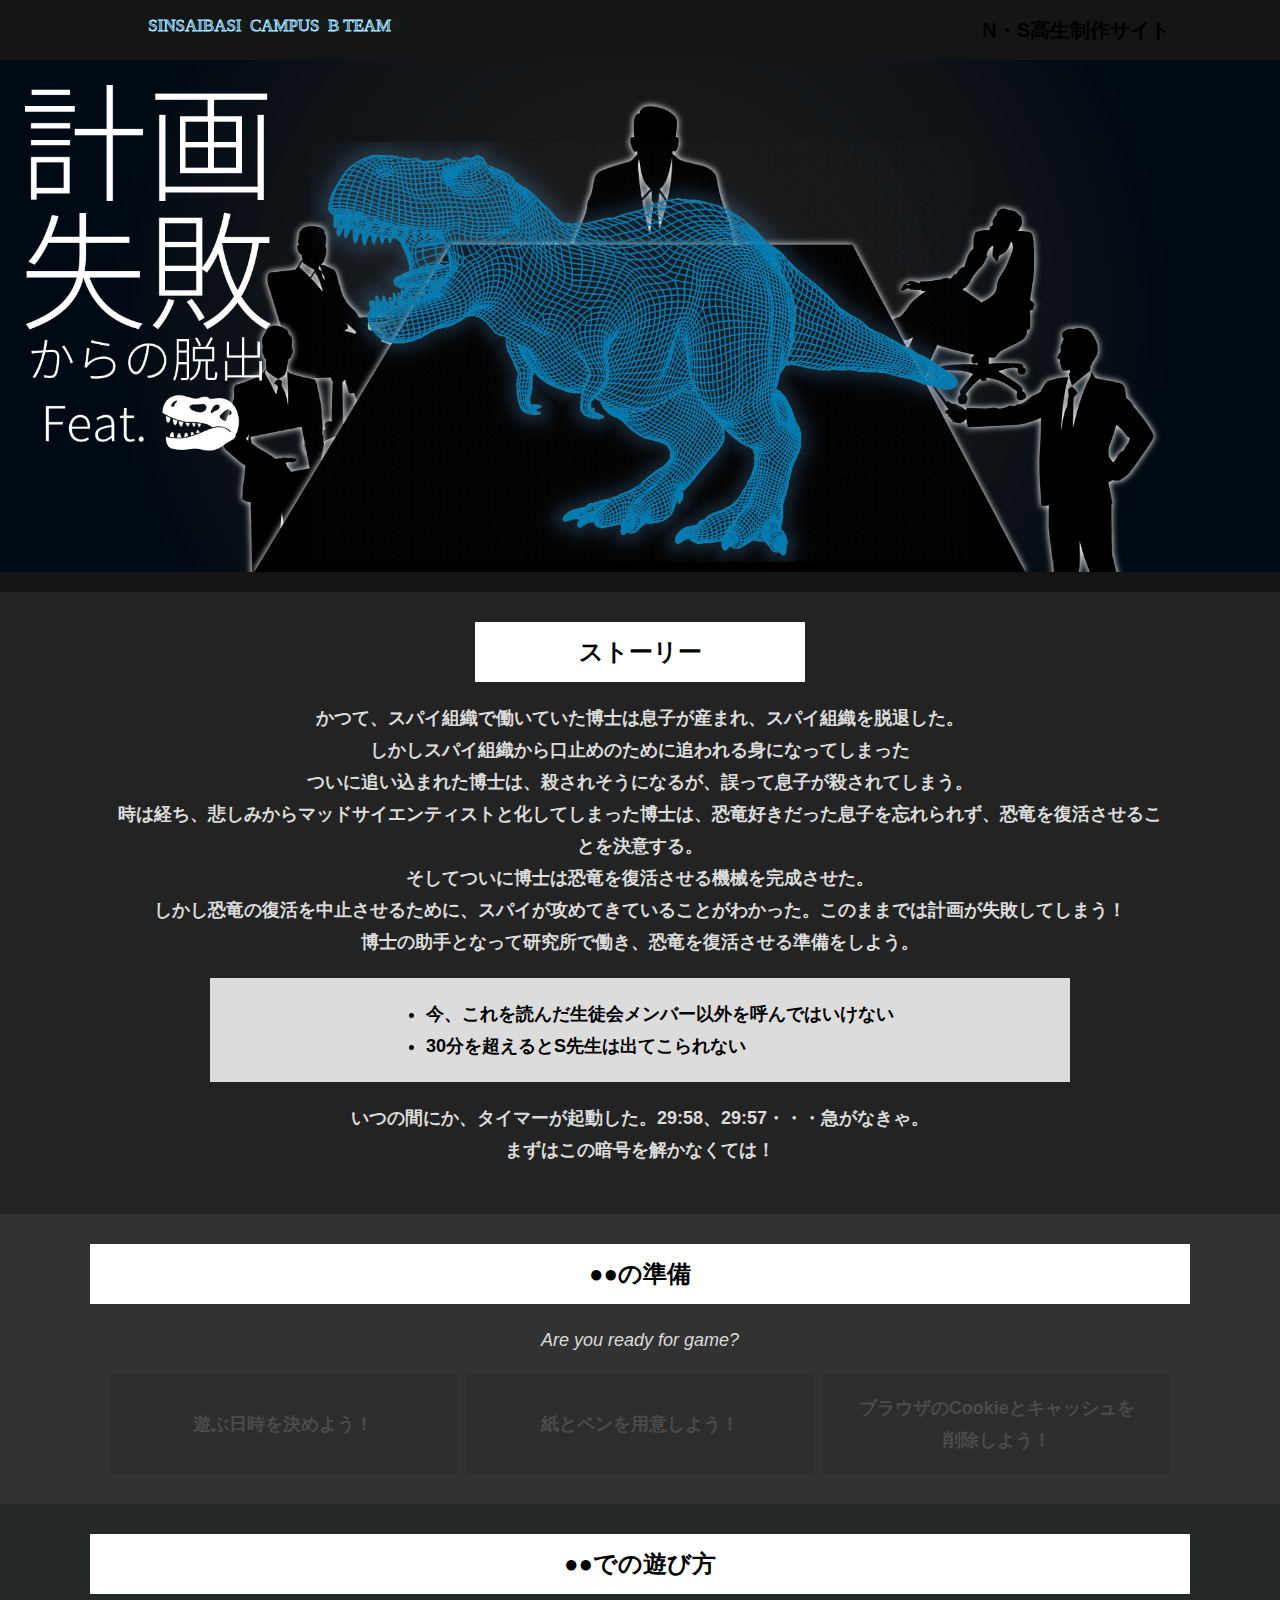
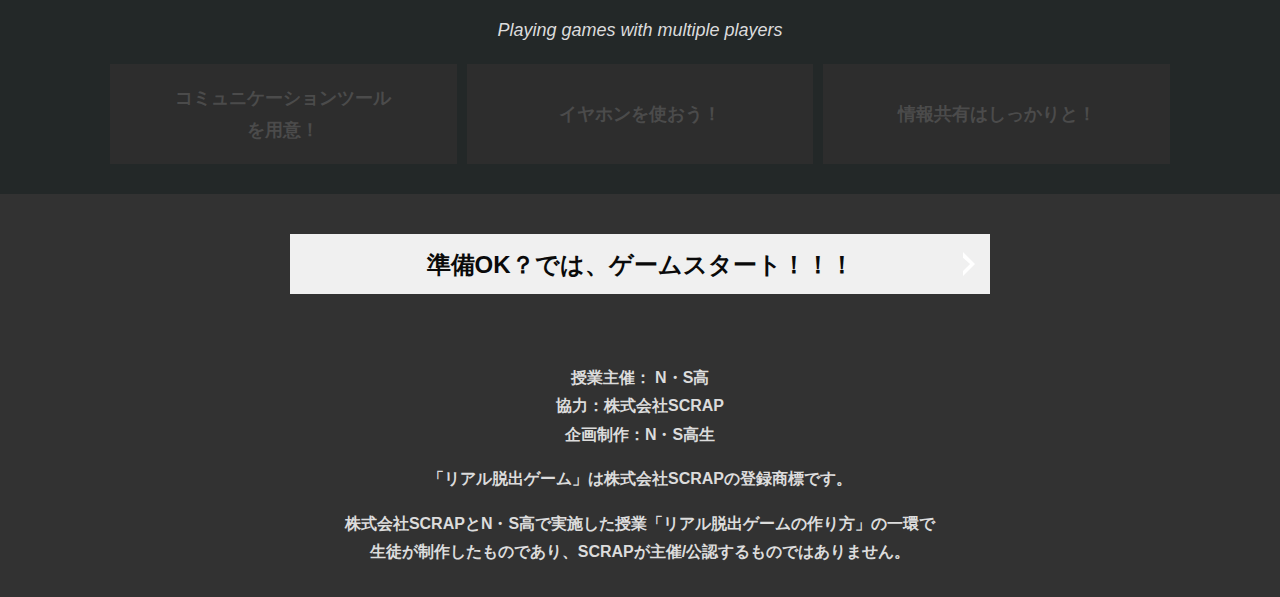
==== index.html @ f3d97e7e "Update index.html" ====
<!DOCTYPE html>
<html lang="ja">
<head>
  <meta charset="UTF-8">
  <meta http-equiv="X-UA-Compatible" content="IE=edge">
  <meta name="viewport" content="width=device-width, initial-scale=1.0">
  <!-一番目->
  <title>計画失敗からの脱出feat.恐竜 │ Project N</title>
  <link rel="stylesheet" href="assets/css/normalize.css">
  <link rel="stylesheet" href="assets/css/style.css">
</head>
<body>
  <svg width="0" height="0" class="hidden">
    <symbol xmlns="http://www.w3.org/2000/svg" viewBox="0 0 12.47 24.94" id="arrow" class="arrow_svg">
      <title>arrow</title>
      <polygon points="0 24.94 0 19.66 7.35 12.47 0 5.92 0 0 12.47 12.47 0 24.94"/>
    </symbol>
  </svg>
  <header class="header">
    <div class="container">
      <div class="header__logo"><img src="assets/images/logo.svg" alt="チームロゴ"></div>
      <div class="header__name">N・S高生制作サイト</div>
    </div>
  </header>
  <main class="main index-page">
    <!-- タイトルエリア　ここから -->
    <h1 class="main-title"><img src="assets/images/Header.png" alt="Presented by SCRAP×N・S高リアル脱出ゲーム制作PJ 封鎖された家庭科室からの脱出"></h1>
    <!-- タイトルエリア　ここまで -->
    <section class="section section--story">
      <div class="container">
        <h2 class="section-title section-title--story">ストーリー</h2>
        <div class="story">
          <!-//二番目->
          <p class="text-center">かつて、スパイ組織で働いていた博士は息子が産まれ、スパイ組織を脱退した。<br>
            しかしスパイ組織から口止めのために追われる身になってしまった<br>
            ついに追い込まれた博士は、殺されそうになるが、誤って息子が殺されてしまう。<br>
            時は経ち、悲しみからマッドサイエンティストと化してしまった博士は、恐竜好きだった息子を忘れられず、恐竜を復活させることを決意する。<br>
            そしてついに博士は恐竜を復活させる機械を完成させた。<br>
            しかし恐竜の復活を中止させるために、スパイが攻めてきていることがわかった。このままでは計画が失敗してしまう！<br>

            博士の助手となって研究所で働き、恐竜を復活させる準備をしよう。</p>
          <div class="story__note__outer bg-color--textback">
            <ul class="story__note">
              <li>今、これを読んだ生徒会メンバー以外を呼んではいけない</li>
              <li>30分を超えるとS先生は出てこられない</li>
            </ul>
          </div>
          <p class="text-center">いつの間にか、タイマーが起動した。29:58、29:57・・・急がなきゃ。<br>
            まずはこの暗号を解かなくては！</p>
        </div>
      </div>
    </section>
    <section class="section bg-color--gray">
      <div class="container">
        <!-//三番目->
        <h2 class="section-title">●●の準備</h2>
        <p class="font-eng text-center">Are you ready for game?</p>
        <div class="row">
          <div class="column" id="Stretch_type1">
            <div class="card" role="button" tabindex="-1">
              <div class="explantion">
                <p class="card__content">前後の説明、解説をあわせ、想定所要時間は100分〜120分です。途中で中断することもできますが、お時間に余裕があるときにご参加ください。</p>
              </div>
              <div class="card__view"></div>
              <h3 class="card__title">遊ぶ日時を決めよう！</h3>
            </div>
          </div>
          <div class="column" id="Stretch_type2">
            <div class="card" role="button" tabindex="-1">
              <div class="explantion">
                <p class="card__content">メモをとるための紙と筆記用具をお手元にご準備ください。</p>
              </div>
              <div class="card__view"></div>
              <h3 class="card__title">紙とペンを用意しよう！</h3>
            </div>
          </div>
          <div class="column" id="Stretch_type3">
            <div class="card" role="button" tabindex="-1">
              <div class="explantion">
                <p class="card__content">エラーが起きる原因となる恐れがありますので、必ずCookieとキャッシュを削除してからプレイを開始するようにしてください。</p>
              </div>
              <div class="card__view"></div>
              <h3 class="card__title">ブラウザのCookieとキャッシュを<br>削除しよう！</h3>
            </div>
          </div>
        </div>
      </div>
    </section>
    <section class="section bg-color--keycolor">
      <div class="container">
        <!-//四番目->
        <h2 class="section-title">●●での遊び方</h2>
        <p class="font-eng text-center">Playing games with multiple players</p>
        <div class="row">    
          <div class="column" id="Stretch_type4">
            <div class="card" role="button" tabindex="-1">
              <div class="explantion">
                <p class="card__content">例：Zoom、LINE通話など<br>
                  カメラはオフにしたままでも参加は可能です。<br>
                  ただ、離れたところにいる仲間と同じ会場で謎解きをしている気持ちになれるので、カメラをオンにしてみんなでわいわいプレイをすることをお勧めします。</p>
              </div>
              <div class="card__view"></div>
              <h3 class="card__title">コミュニケーションツール<br>を用意！</h3>
            </div>
          </div>
          <div class="column" id="Stretch_type5">
            <div class="card" role="button" tabindex="-1">
              <div class="explantion">
                <p class="card__content">本ゲームでは、登場人物が会話する動画を見ながら謎解きをします。<br>
                  動画を見るときにイヤホンを使うと、動画の再生中も仲間と会話をしながらプレイができます。<br>
                  ※イヤホンを使用しない場合は、音声をマイクが拾ってしまわないように、動画の再生中は通話ツールのミュート機能をご利用ください。</p>
              </div>
              <div class="card__view"></div>
              <h3 class="card__title">イヤホンを使おう！</h3>
            </div>
          </div>
          <div class="column" id="Stretch_type6">
            <div class="card" role="button" tabindex="-1">
              <div class="explantion">
                <p class="card__content">遠くにいる仲間と足並みを揃えて遊びましょう。<br>
                動画で気になったところ、解けた謎の答えや思いついたことはなんでも共有しましょう！</p>
              </div> 
              <div class="card__view"></div>
              <h3 class="card__title">情報共有はしっかりと！</h3>
            </div>
          </div>
        </div>
      </div>
    </section>
    <section class="section bg-color--gray">
      <div class="container">
        <a class="btn" href="main.html">準備OK？では、ゲームスタート！！！<svg class="btn__arrow"><use xlink:href="#arrow"></use></svg></a>
      </div>
    </section>
  </main>
  <footer class="footer section bg-color--gray">
    <div class="container">
      <p class="text-center">授業主催： N・S高<br>協力：株式会社SCRAP<br>企画制作：N・S高生</p>
      <p class="text-center">「リアル脱出ゲーム」は株式会社SCRAPの登録商標です。</p>
      <p class="text-center">株式会社SCRAPとN・S高で実施した授業「リアル脱出ゲームの作り方」の一環で<br>生徒が制作したものであり、SCRAPが主催/公認するものではありません。</p>
    </div>
  </footer>
</body>
</html>
---- assets/css/style.css ----
@charset "UTF-8";
/****************************
 * 共通CSSのテンプレートです。
*****************************/
*,
*::before,
*::after {
  -webkit-box-sizing: border-box;
          box-sizing: border-box;
}

html {
  font-size: 18px;
  -webkit-box-sizing: border-box;
          box-sizing: border-box;
}

body {
  overflow-x: hidden;
  font-family: "游ゴシック体", "Yu Gothic", YuGothic, "ヒラギノ角ゴ Pro", "Hiragino Kaku Gothic Pro", "メイリオ", "Meiryo", sans-serif;
  font-size: 18px;
  line-height: 1.77778;
  font-weight: bold;
  text-decoration: none;
  border: none;
  list-style: none;
  color: #000;
  margin: 0;
}

img {
  width: 100%;
}

figure {
  margin: 0;
}

figcaption {
  margin-top: 30px;
  font-size: 14px;
}

@media screen and (max-width: 767px) {
  figcaption {
    font-size: 13px;
  }
}

input[type=text] {
  font-size: 18px;
  border: none;
  padding: 25px 35px;
  display: block;
  margin: 0 auto;
  max-width: 580px;
  width: 100%;
}

::-webkit-input-placeholder {
  color: #999;
}

:-ms-input-placeholder {
  color: #999;
}

::-ms-input-placeholder {
  color: #999;
}

::placeholder {
  color: #999;
}

button {
  cursor: pointer;
  display: block;
  border: none;
  margin: 0 auto;
  background-color: #006837;
  color: #fff;
  width: 287apx;
  height: 55px;
}

/*******************
*Action
*******************/

/*******************
* Layout
*******************/
.section {
  padding-top: 30px;
  padding-bottom: 30px;
  background-color: #232323;
}

.section--clear {
  /* ステージクリア画面 */
  position: fixed;
  display: none;
  /* 読み込み時に一瞬表示されるのを防ぐ */
  -webkit-box-pack: center;
      -ms-flex-pack: center;
          justify-content: center;
  -webkit-box-align: center;
      -ms-flex-align: center;
          align-items: center;
  top: 0;
  bottom: 0;
  left: 0;
  right: 0;
  z-index: 200;
  background: rgba(30, 30, 30, 0.5);
}

.section--clear.isClear {
  display: -webkit-box;
  display: -ms-flexbox;
  display: flex;
}

.container {
  width: 1100px;
  padding-left: 20px;
  padding-right: 20px;
  margin: 0 auto;
  /*background-color: #232323*/
}

.mgr-25{
    margin-right : 25px;
}

#center-parent{
  position: relative;
  display: flex;
    justify-content: center;
    align-items: center;
}

#center{
  position: absolute;
  transform: translateY(0px);
  text-align: center;
  vertical-align: middle;
}

@media screen and (max-width: 1100px) {
  .container {
    width: calc(100% - 40px);
  }
}

.row {
  display: -webkit-box;
  display: -ms-flexbox;
  display: flex;
  -ms-flex-line-pack: stretch;
      align-content: stretch;
  gap: 10px;
}

.row + .row {
  margin-top: 20px;
}

.column {
  transition: 0.4s;
  width: 100%;
}

#Stretch_type1:focus-within{
  padding-top: 50px;
  padding-bottom: 125px;
}
#Stretch_type2:focus-within{
  padding-top: 50px;
  padding-bottom: 75px;
}
#Stretch_type3:focus-within{
  padding-top: 50px;
  padding-bottom: 125px;
}
#Stretch_type4:focus-within{
  padding-top: 50px;
  padding-bottom: 245px;
}
#Stretch_type5:focus-within{
  padding-top: 50px;
  padding-bottom: 275px;
}
#Stretch_type6:focus-within{
  padding-top: 50px;
  padding-bottom: 155px;
}

.button{
  transition: 0.3s;
  transform-origin: 50%,50%;
  width: 300px;
  height: 75px;
  background: rgba(20, 20, 20, 0.5);
}
.button:hover{
  transition: 0.3s;
  width: 325px;
  height: 81.25px;
  box-shadow:
  inset 0 0 60px whitesmoke,
    inset 20px 0 80px #f0f8ff,
    inset -20px 0 80px #f5faff,
    inset 20px 0 300px #f5f5ff,
    inset -20px 0 300px #f5f5fa;
  background: rgba(250, 250, 250, 0.5);
  color: rgb(30, 30, 30);
  font-size: 20px;
}

.card{
  position: relative;
  display: flex;
    justify-content: center;
    align-items: center;
}

.card__view {
  transform: translateY(0px);
  background-color: #2d2d2d;
  width: 100%;
  height: 100px;
  transition:.4s;
  position: relative;
}

.explantion {
  transition:.4s;
  background-color: #e6e6e6;
  opacity: 0;
  position: absolute;
  transform: translateY(0px);
  top: 0%;
  padding-top: 40px;
}

.card:focus .card__view{
  transform: translateY(-75px);
  box-shadow:
    inset 0 0 60px whitesmoke,
    inset 20px 0 80px #00bdff,
    inset -20px 0 80px #00aee1,
    inset 20px 0 300px #18e9fa,
    inset -20px 0 300px #10e9fa,
    0 0 50px #49a7ff,
    -10px 0 80px #00c0ff,
    10px 0 80px #00aee1;
}
.card:focus .explantion {
  opacity: 1;
  top: 100%;
  transform: translateY(-100px);
}

.card__title {
  font-size: 18px;
  transition:.4s;
  cursor: pointer;
}
.card .card__title{
  position: absolute;
  transform: translateY(0px);
  text-align: center;
  vertical-align: middle;
  color: #4b4b4b;
}
.card:focus .card__title{
  transform: translateY(-75px);
}

.card__content {
  -webkit-transition: all 0.3s;
  transition: all 0.3s;
  font-size: 16px;
  padding: 20px 30px;
  margin-left: auto;
    margin-right: auto;
  position: relative;
  /*height: 300px;*/
}

.card__hint {
  color: rgb(230, 230, 230);
  position: relative;
  height: 100%;
  width: 100%;
}

.card h3 {
  color: black;
  transition:.4s;
}

.card:focus h3 {
  color: white;
}

.hint-page .card {
  height: auto;
}

.hint-page.card.card__title{
  position: relative;
  transform: translateY(0px);
  text-align: center;
  vertical-align: middle;
}

.hint-page .card__hint {
  display: none;
  text-align: center;
}

.hint-page .card__arrow {
  position: relative;
  -webkit-transform: rotate(90deg);
          transform: rotate(90deg);
  -webkit-transition: all 0.3s;
  transition: all 0.3s;
  fill: #c8c8c8;
  width: 24px;
  height: 24px;
}

.hint-page .card.is-open{
  height: 300px;
}

.hint-page .card.is-open .card__hint {
  display: block;
  position: relative;
  width: 100%;
  height: 100%;
}

.hint-page .card.is-open .card__arrow {
  position: relative;
  -webkit-transform: rotate(-90deg);
          transform: rotate(-90deg);
}

.box {
  padding: 35px 30px;
}

.youtube {
  position: relative;
  width: 100%;
  padding-top: 56.25%;
}

.youtube iframe {
  position: absolute;
  top: 0;
  left: 0;
  width: 100%;
  height: 100%;
}

.youtube__container {
  max-width: 800px;
  margin: 0 auto;
}

/*********************
* Color
*********************/
.bg-color--keycolor {
  background-color: #232828;
}

.bg-color--subcolor {
  background: rgba(45, 45, 45, 0.5);
}

.bg-color--gray {
  background-color: #323232;
}

.bg-color--textback {
  background-color: #dcdcdc;
}

/*********************
* title
**********************/
.main-title {
  margin: 0;
  background-color: #141414;
}

.sub-title {
  text-align: center;
  font-size: 18px;
  line-height: 1.66667;
}

.sub-title__bg {
  background-color: #fcee21;
  padding-left: 1rem;
  padding-right: 1rem;
}

.section-parents{
  position: relative;
  padding-top: 50px;
  padding-bottom: 50px;
  display: flex;
    justify-content: center;
    align-items: center;
}

.section-title {
  font-size: 24px;
  line-height: 1.75;
  text-align: center;
  padding: 9px 20px;
  background-color: #FFFFFF;
  margin: 0 -20px 20px -20px;
}

.section-title__stage {
  position: absolute;
  font-size: 60px;
  transform: translateY(0px);
  text-align: center;
  vertical-align: middle;
  opacity: 1;
  color: #c7e8ff;
  text-shadow: 
  0 0 10px #57acff, 
  0 0 20px #57acff, 
  0 0 30px #57acff;
}

.section-title--keycolorlight {
  position: absolute;
  width:  100%;
  height: 75px;
  background-color: #4b4b5f;
  opacity: 0.3;
}

/*
.section-title--keycolorlight .section-title__stage {
  opacity: 1;
  color: #26b1ff;
  text-shadow: 
  0 0 10px #57acff, 
  0 0 20px #57acff, 
  0 0 30px #57acff;
}
*/

.section-title--keycolor {
  background-color: #fff;
}

.section-title--story {
  width: 330px;
  margin: 0 auto 20px;
  background-color: #FFFFFF;
}

.section-title--border {
  position: relative;
  font-size: 30px;
  text-align: center;
  line-height: 1.06667;
  margin: 0;
  padding-bottom: 15px;
  color: #fff;
}

.section-title--border::after {
  position: absolute;
  bottom: 0;
  left: calc(50% - 95px);
  display: block;
  content: '';
  background-color: #fff;
  height: 2.6px;
  width: 190px;
}

/******************
* text
******************/
.font-eng {
  font-style: italic;
  font-weight: normal;
}

/*************************
* Button
*************************/
.btn {
  display: block;
  text-decoration: none;
  cursor: pointer;
  background-color: #f0f0f0;
  color: #0a0a0a;
  font-size: 24px;
  line-height: 1.54167;
  text-align: center;
  padding: 11.5px;
  width: calc(100% - 40px);
  max-width: 700px;
  margin: 10px auto;
  position: relative;
}

.btn:hover {
  opacity: 0.7;
}

.btn__arrow {
  position: absolute;
  top: calc(50% - 12px);
  right: 15px;
  fill: #fff;
  width: 12px;
  height: 24px;
}

/****************
* header
*****************/
.header {
  background-color: #141414;
  height: 60px;
}

.header .container {
  display: -webkit-box;
  display: -ms-flexbox;
  display: flex;
  -webkit-box-pack: justify;
      -ms-flex-pack: justify;
          justify-content: space-between;
  -webkit-box-align: center;
      -ms-flex-align: center;
          align-items: center;
  height: 100%;
}

.header__logo {
  width: 330px;
  height: 42px;
}

.header__name {
  font-size: 20px;
  line-height: 1.1;
}

.footer {
  font-size: 16px;
}

.footer p:first-child {
  margin-top: 0;
}

.footer p:last-child {
  margin-bottom: 0;
}

/********************
* main
********************/
.story__note {
  margin: 0;
}

.story__note__outer {
  width: 860px;
  display: -webkit-box;
  display: -ms-flexbox;
  display: flex;
  padding: 20px;
  margin: 20px auto;
  -webkit-box-pack: center;
      -ms-flex-pack: center;
          justify-content: center;
}

@media screen and (max-width: 940px) {
  .story__note__outer {
    width: 100%;
  }
}

.stage-column__container + .stage-column__container {
  border-top: 2px solid #fff;
}

.answer {
  font-size: 18px;
  margin-bottom: 20px;
  line-height: 80px;
  word-spacing: 20px;
}

.err-message {
  color: #c1272d;
  font-size: 18px;
  text-align: center;
}

.link-hint {
  text-align: center;
  display: block;
  margin-top: 20px;
}

.clear-message {
  background: rgba(45,45,45,0.6);
  padding: 30px 30px 60px;
  position: relative;
}

.clear-message__title {
  position: relative;
  display: block;
  text-align: center;
  color: #fff;
  text-shadow: 
  0 0 10px #fff, 
  0 0 20px #fff;
  font-size: 30px;
  padding-bottom: 10px;
  margin-bottom: 35px;
}

.clear-message__title::after {
  content: '';
  position: absolute;
  display: block;
  width: 450px;
  height: 2px;
  background-color: #fff;
  bottom: 0;
  left: calc(50% - (450px/2));
}

.clear-message__content {
  text-align: center;
  color: #fff;
}

.clear-message__btn {
  position: absolute;
  bottom: -30px;
  left: calc(50% - 144px);
  width: 288px;
  margin: 0;
}

/********************
* Utility
********************/
.text-center {
  text-align: center;
  color: #dcdcdc;
}

.text-left {
  text-align: left;
}

.text-right {
  text-align: right;
}

.hidden {
  display: none;
}
/*# sourceMappingURL=style.css.map */
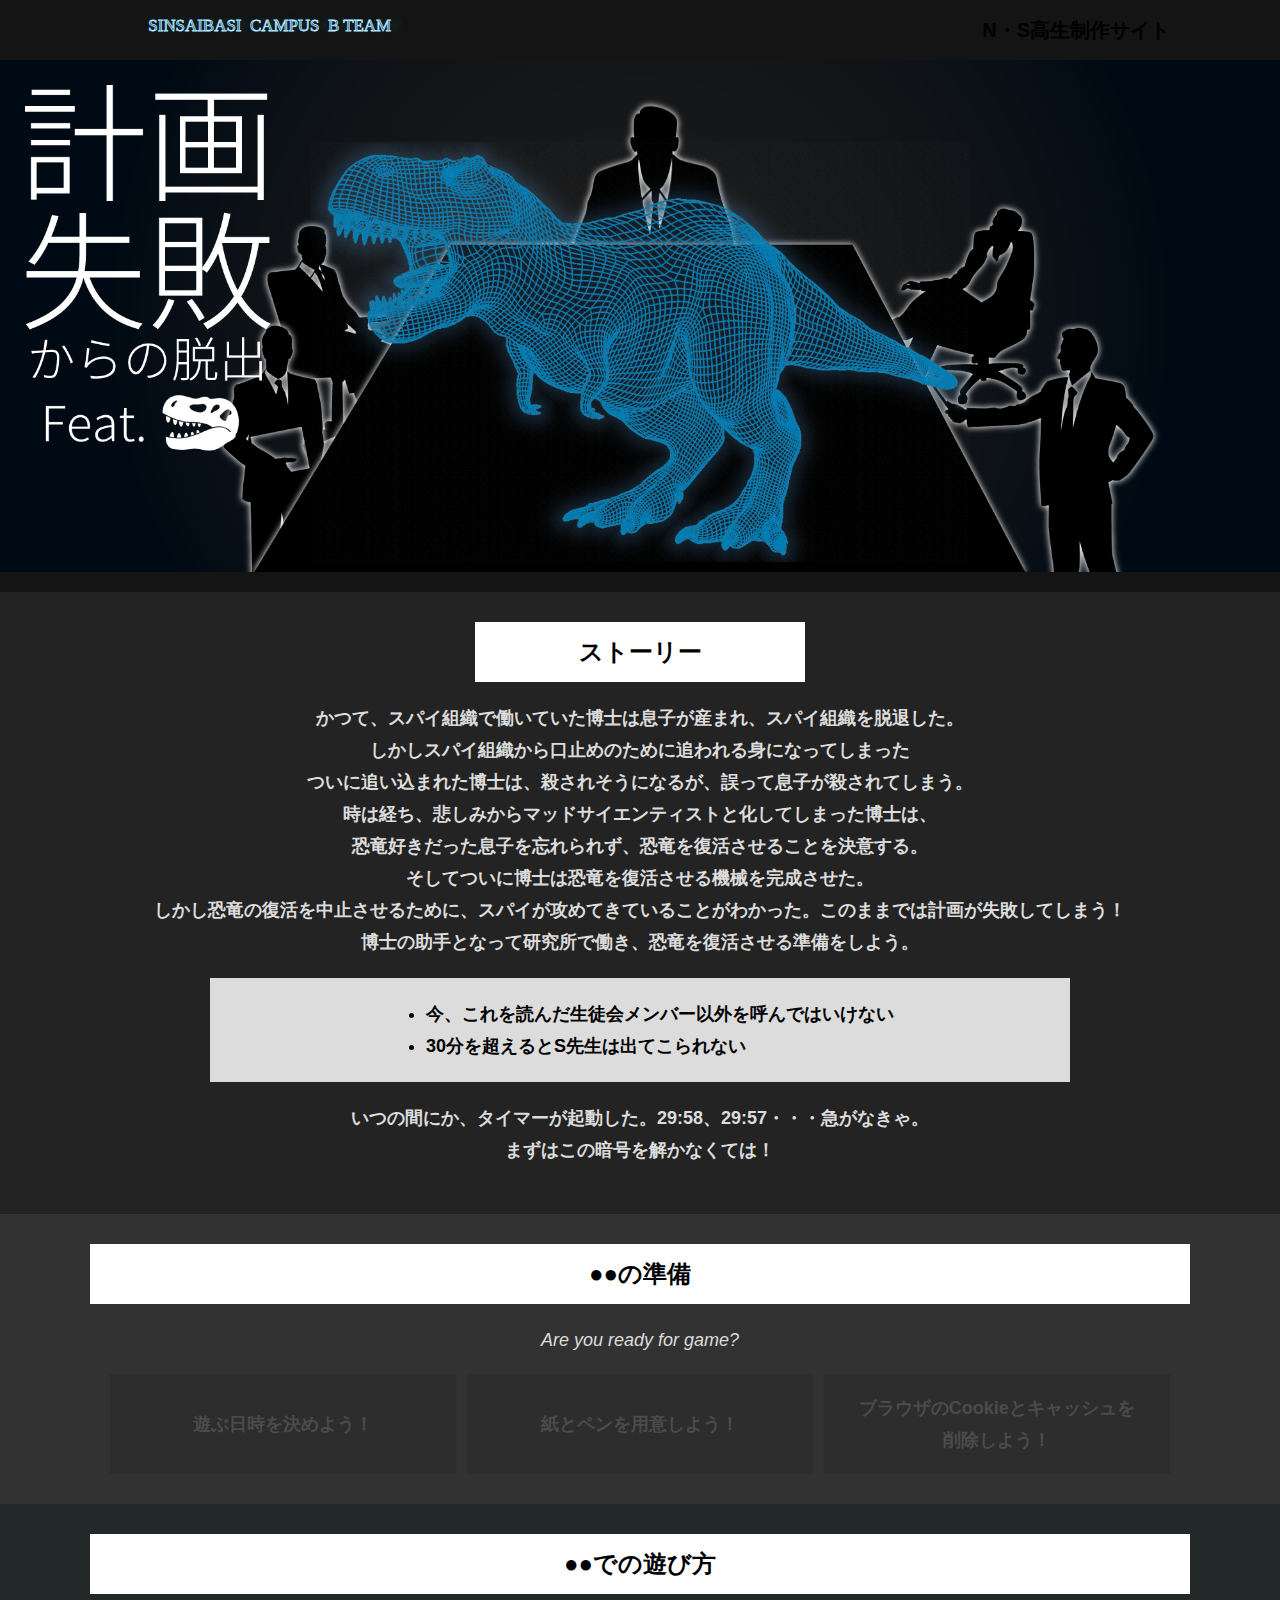
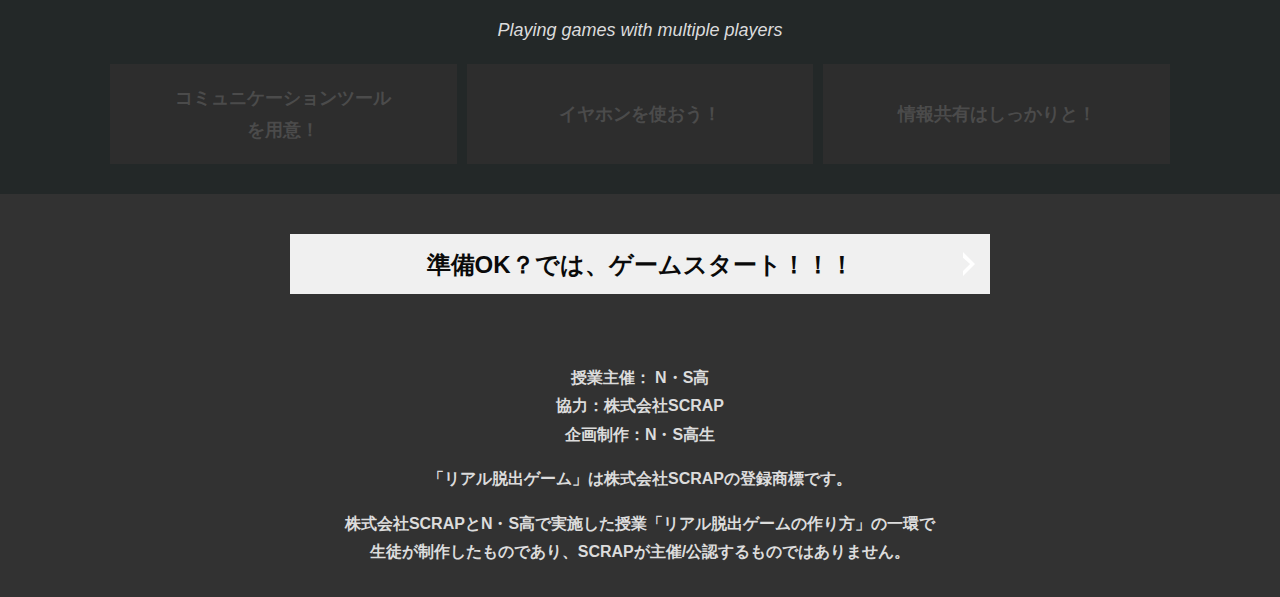
==== commit 1b2b4cb4: "Update index.html" ====
--- a/index.html
+++ b/index.html
@@ -34,7 +34,8 @@
           <p class="text-center">かつて、スパイ組織で働いていた博士は息子が産まれ、スパイ組織を脱退した。<br>
             しかしスパイ組織から口止めのために追われる身になってしまった<br>
             ついに追い込まれた博士は、殺されそうになるが、誤って息子が殺されてしまう。<br>
-            時は経ち、悲しみからマッドサイエンティストと化してしまった博士は、恐竜好きだった息子を忘れられず、恐竜を復活させることを決意する。<br>
+            時は経ち、悲しみからマッドサイエンティストと化してしまった博士は、<br>
+            恐竜好きだった息子を忘れられず、恐竜を復活させることを決意する。<br>
             そしてついに博士は恐竜を復活させる機械を完成させた。<br>
             しかし恐竜の復活を中止させるために、スパイが攻めてきていることがわかった。このままでは計画が失敗してしまう！<br>
 
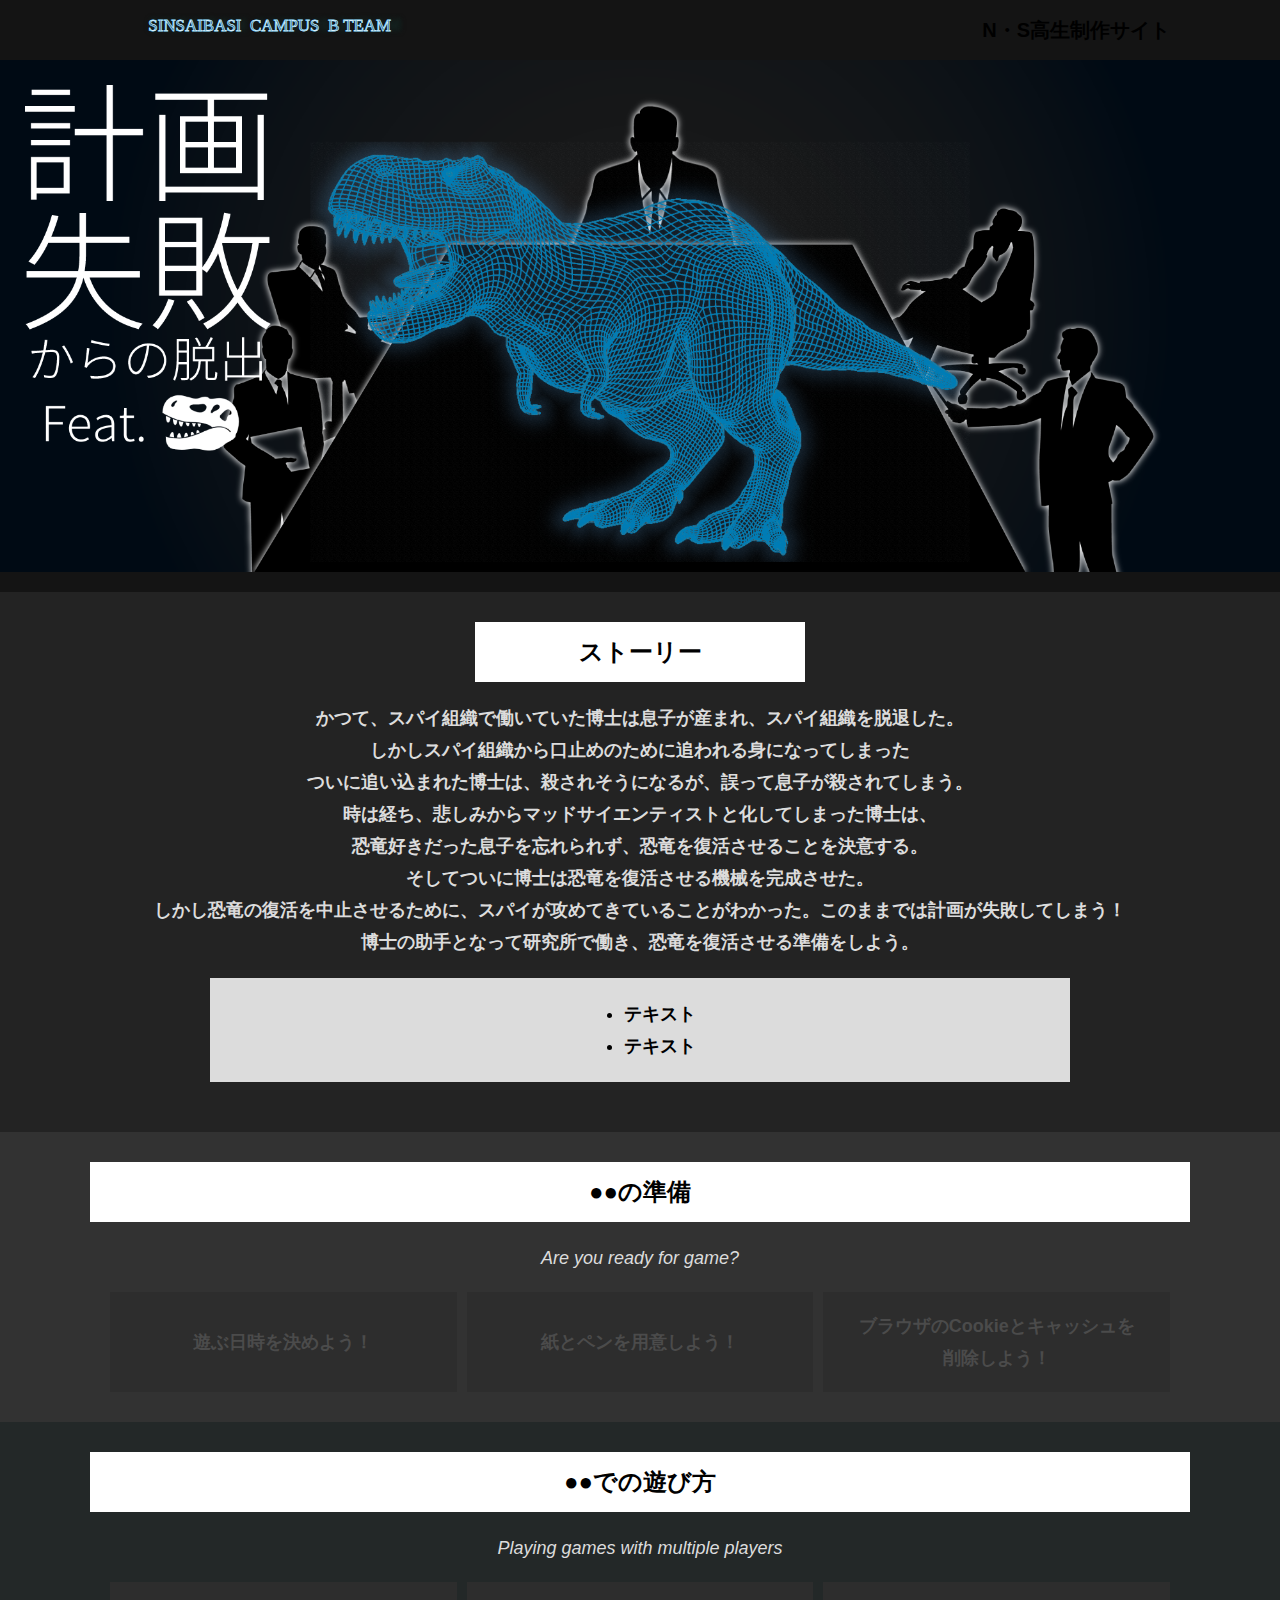
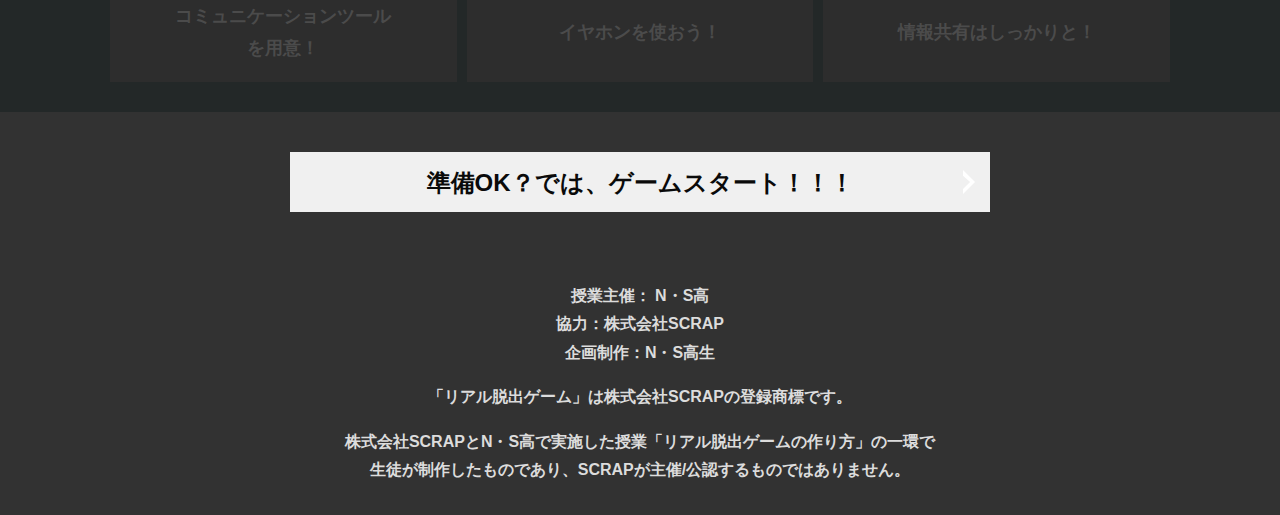
==== commit 9ed10c6d: "遊んでみる会用" ====
--- a/index.html
+++ b/index.html
@@ -42,12 +42,11 @@
             博士の助手となって研究所で働き、恐竜を復活させる準備をしよう。</p>
           <div class="story__note__outer bg-color--textback">
             <ul class="story__note">
-              <li>今、これを読んだ生徒会メンバー以外を呼んではいけない</li>
-              <li>30分を超えるとS先生は出てこられない</li>
+              <li>テキスト</li>
+              <li>テキスト</li>
             </ul>
           </div>
-          <p class="text-center">いつの間にか、タイマーが起動した。29:58、29:57・・・急がなきゃ。<br>
-            まずはこの暗号を解かなくては！</p>
+          <p class="text-center"></p>
         </div>
       </div>
     </section>
--- a/assets/css/style.css
+++ b/assets/css/style.css
@@ -133,6 +133,9 @@
 .mgr-25{
     margin-right : 25px;
 }
+#font30{
+    font-size: 30px;
+}
 
 #center-parent{
   position: relative;
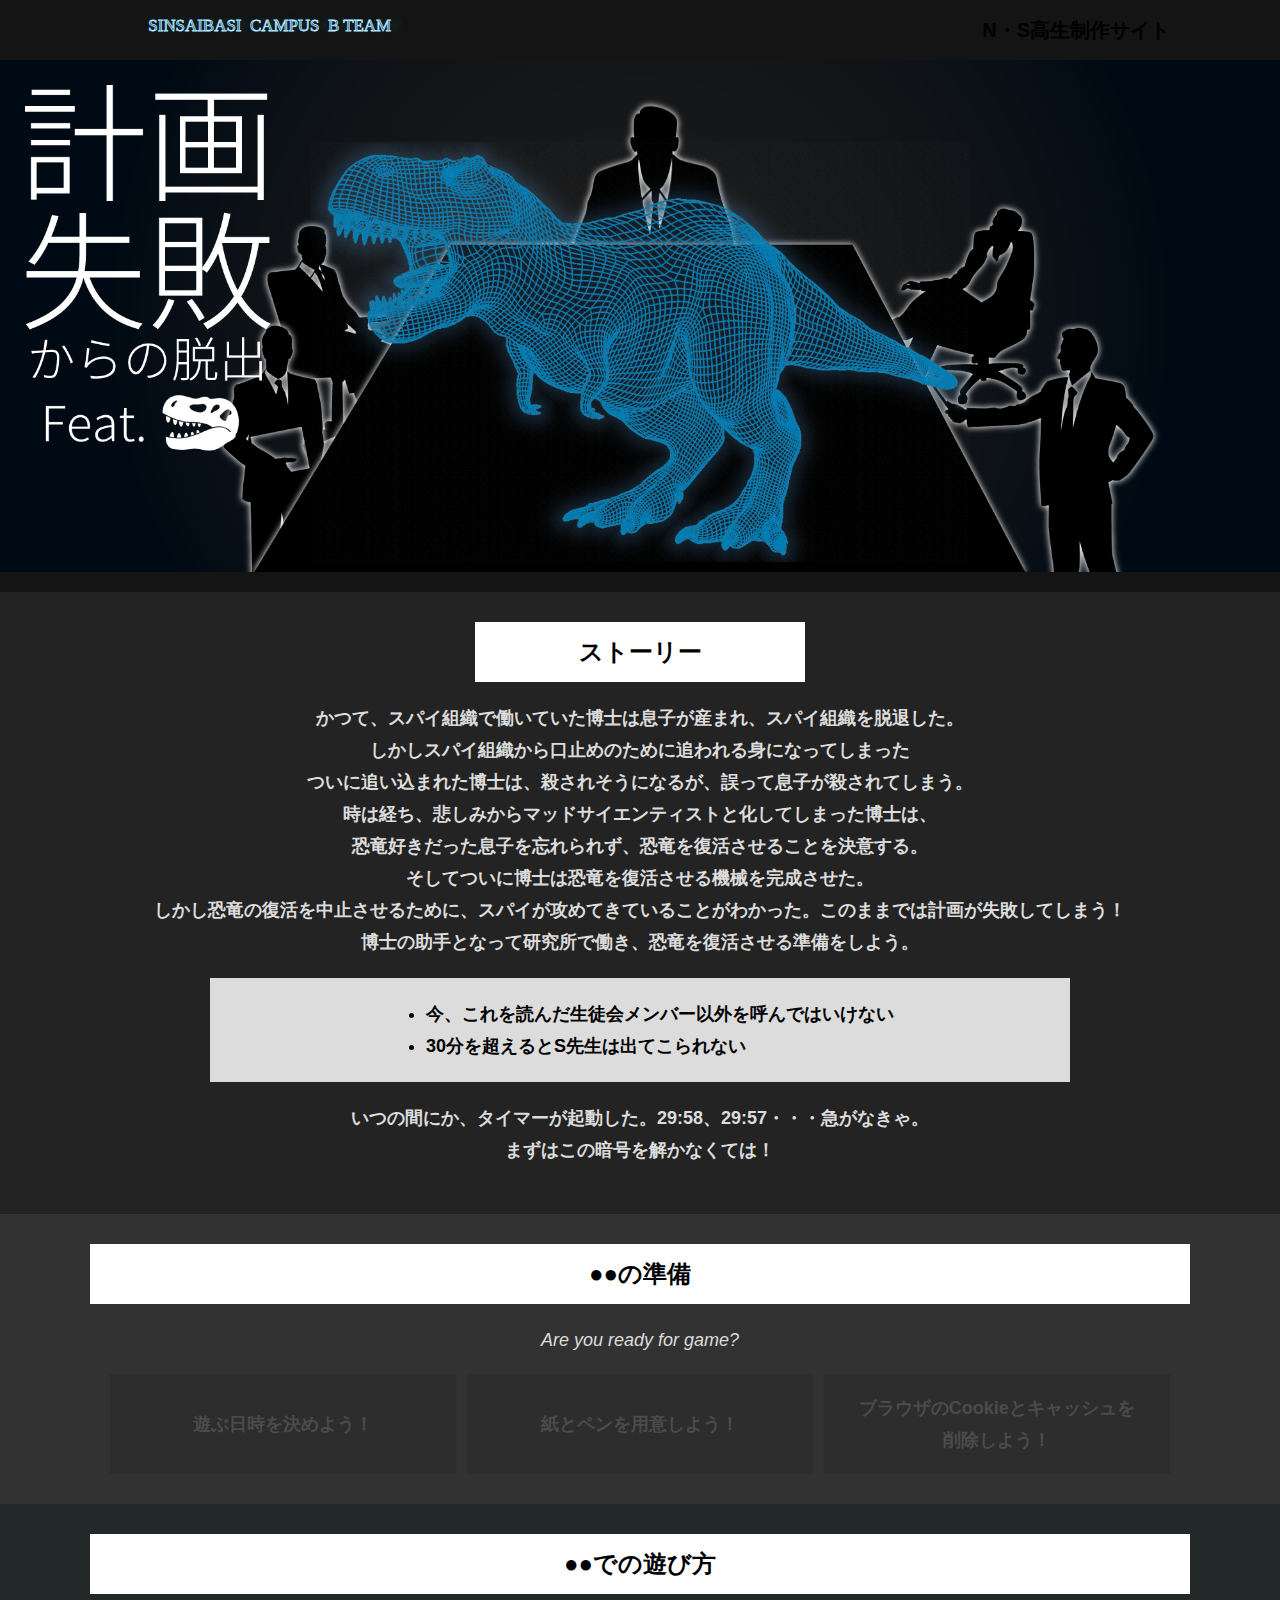
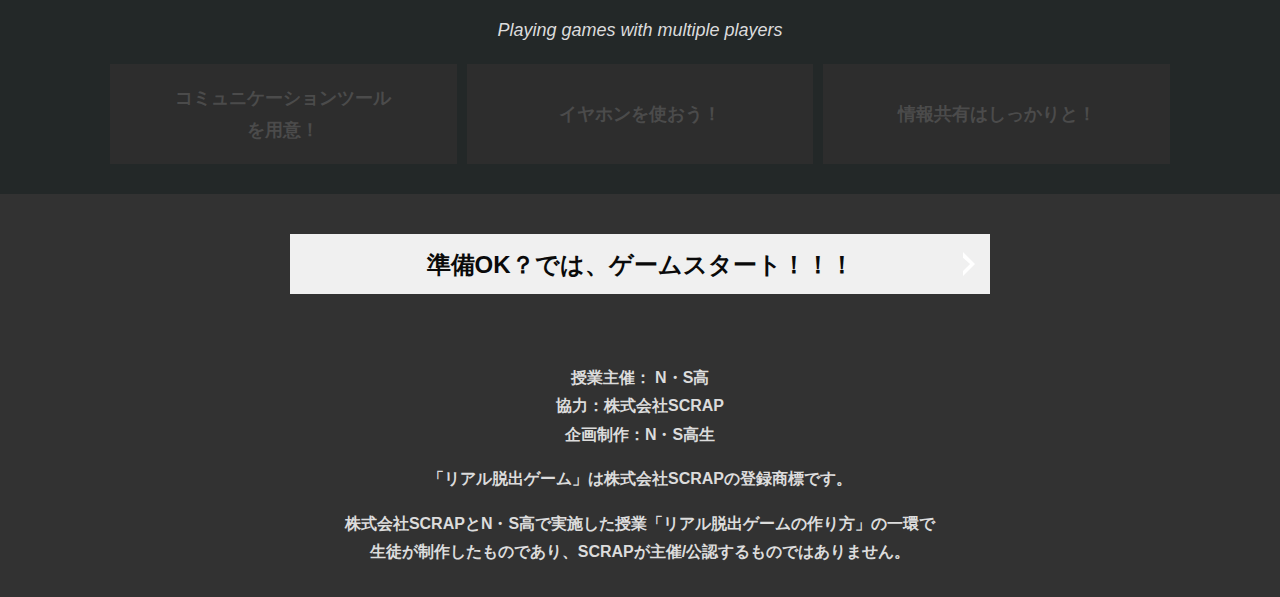
==== commit 8893fdd4: "Revert "遊んでみる会用"" ====
--- a/index.html
+++ b/index.html
@@ -42,11 +42,12 @@
             博士の助手となって研究所で働き、恐竜を復活させる準備をしよう。</p>
           <div class="story__note__outer bg-color--textback">
             <ul class="story__note">
-              <li>テキスト</li>
-              <li>テキスト</li>
+              <li>今、これを読んだ生徒会メンバー以外を呼んではいけない</li>
+              <li>30分を超えるとS先生は出てこられない</li>
             </ul>
           </div>
-          <p class="text-center"></p>
+          <p class="text-center">いつの間にか、タイマーが起動した。29:58、29:57・・・急がなきゃ。<br>
+            まずはこの暗号を解かなくては！</p>
         </div>
       </div>
     </section>
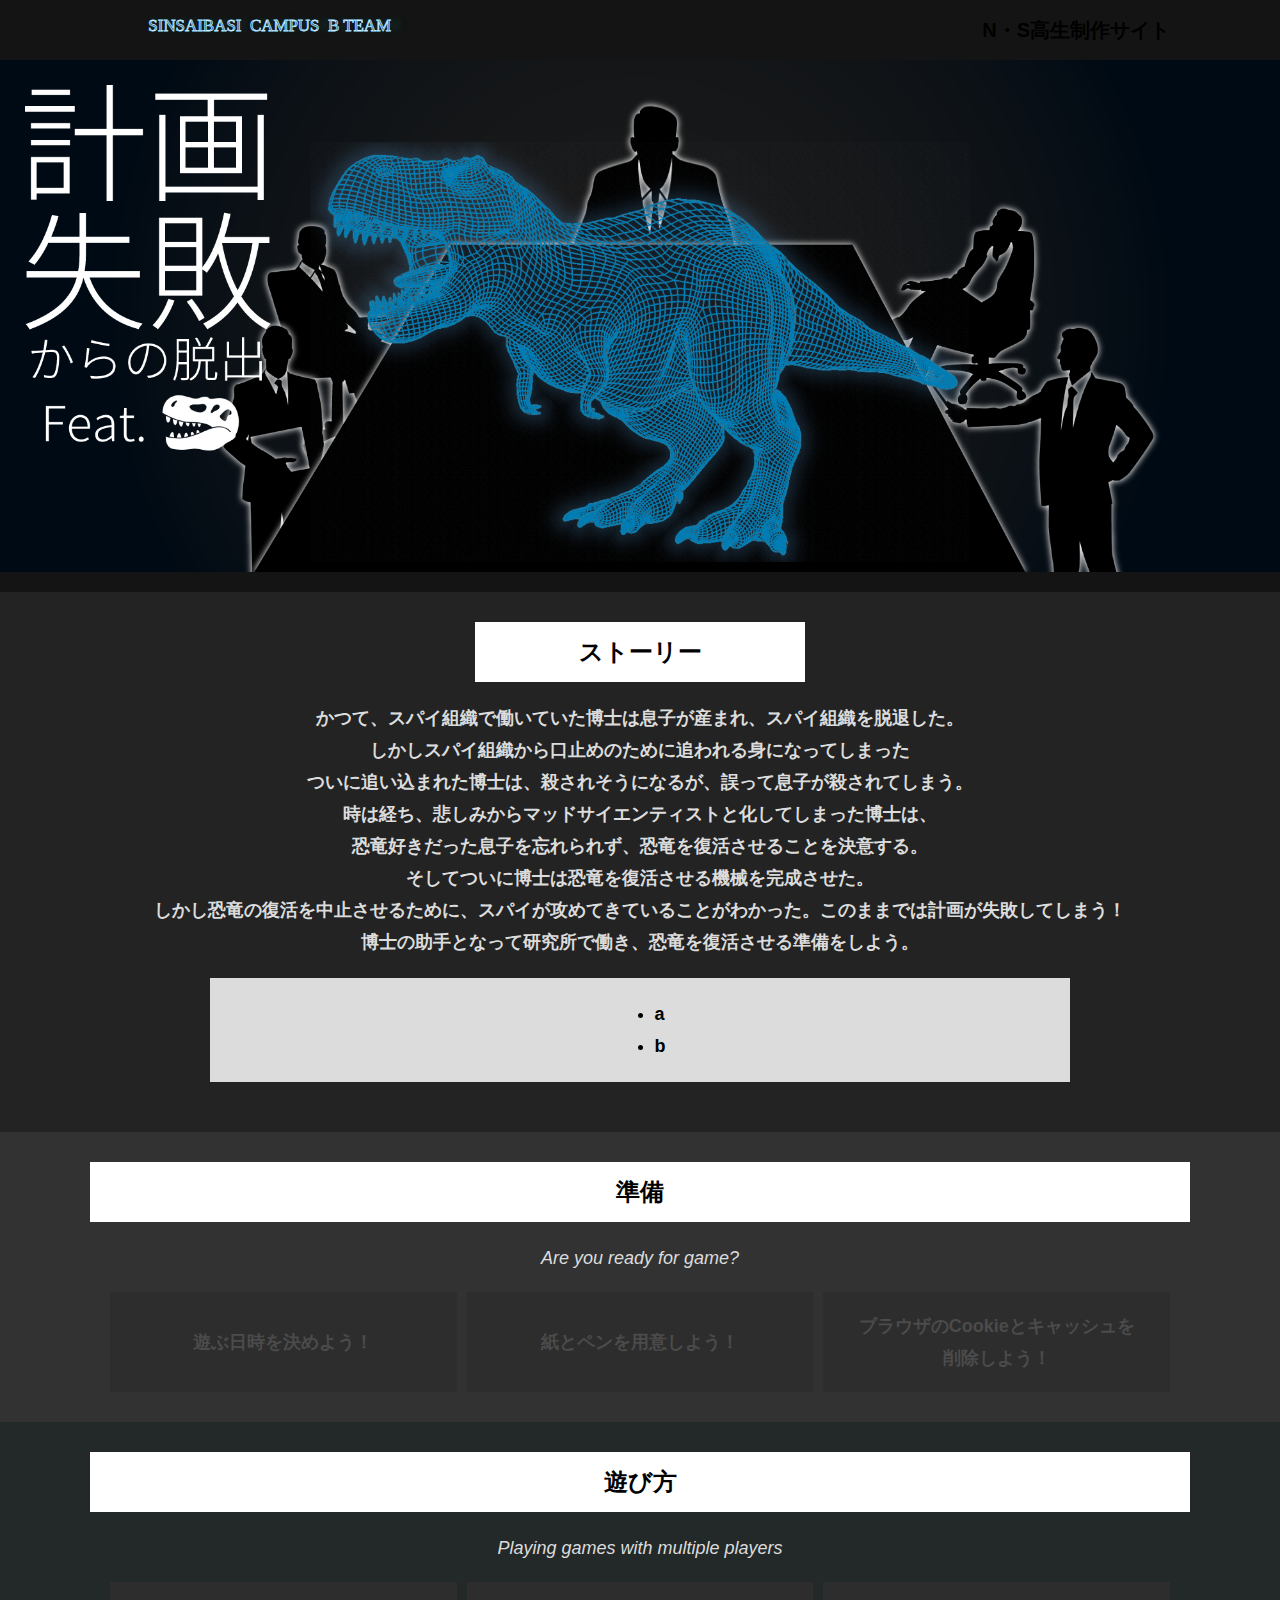
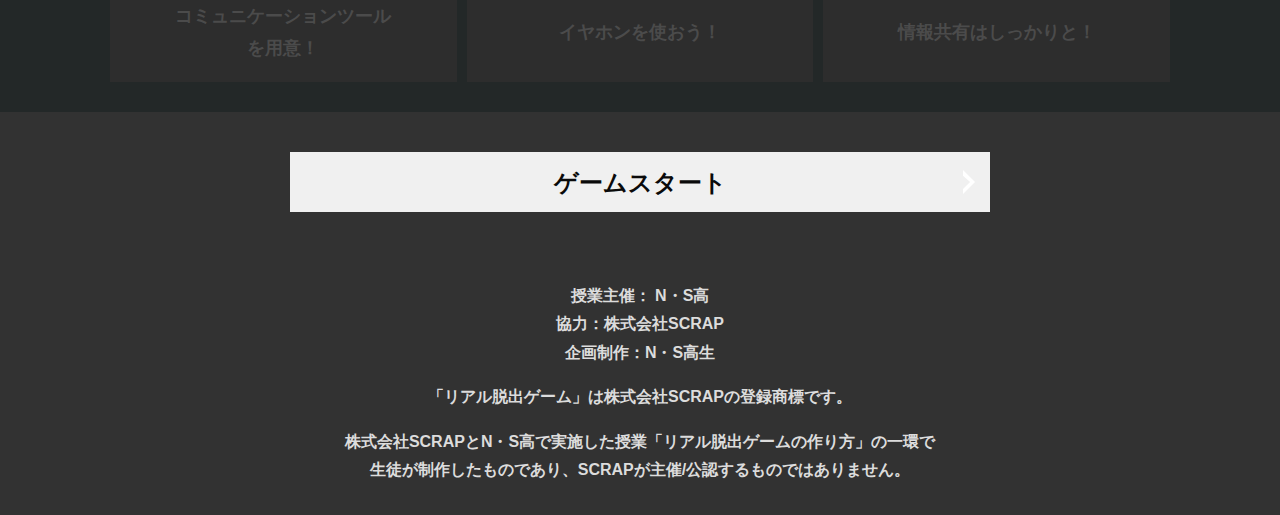
==== commit e7428737: "遊んでみる会用2" ====
--- a/index.html
+++ b/index.html
@@ -42,19 +42,18 @@
             博士の助手となって研究所で働き、恐竜を復活させる準備をしよう。</p>
           <div class="story__note__outer bg-color--textback">
             <ul class="story__note">
-              <li>今、これを読んだ生徒会メンバー以外を呼んではいけない</li>
-              <li>30分を超えるとS先生は出てこられない</li>
+              <li>a</li>
+              <li>b</li>
             </ul>
           </div>
-          <p class="text-center">いつの間にか、タイマーが起動した。29:58、29:57・・・急がなきゃ。<br>
-            まずはこの暗号を解かなくては！</p>
+          <p class="text-center"></p>
         </div>
       </div>
     </section>
     <section class="section bg-color--gray">
       <div class="container">
         <!-//三番目->
-        <h2 class="section-title">●●の準備</h2>
+        <h2 class="section-title">準備</h2>
         <p class="font-eng text-center">Are you ready for game?</p>
         <div class="row">
           <div class="column" id="Stretch_type1">
@@ -90,7 +89,7 @@
     <section class="section bg-color--keycolor">
       <div class="container">
         <!-//四番目->
-        <h2 class="section-title">●●での遊び方</h2>
+        <h2 class="section-title">遊び方</h2>
         <p class="font-eng text-center">Playing games with multiple players</p>
         <div class="row">    
           <div class="column" id="Stretch_type4">
@@ -130,7 +129,7 @@
     </section>
     <section class="section bg-color--gray">
       <div class="container">
-        <a class="btn" href="main.html">準備OK？では、ゲームスタート！！！<svg class="btn__arrow"><use xlink:href="#arrow"></use></svg></a>
+        <a class="btn" href="main.html">ゲームスタート<svg class="btn__arrow"><use xlink:href="#arrow"></use></svg></a>
       </div>
     </section>
   </main>
--- a/assets/css/style.css
+++ b/assets/css/style.css
@@ -435,7 +435,7 @@
 
 .section-title__stage {
   position: absolute;
-  font-size: 60px;
+  font-size: 50px;
   transform: translateY(0px);
   text-align: center;
   vertical-align: middle;
@@ -489,12 +489,12 @@
 .section-title--border::after {
   position: absolute;
   bottom: 0;
-  left: calc(50% - 95px);
+  left: calc(50% - 150px);
   display: block;
   content: '';
   background-color: #fff;
   height: 2.6px;
-  width: 190px;
+  width: 300px;
 }
 
 /******************
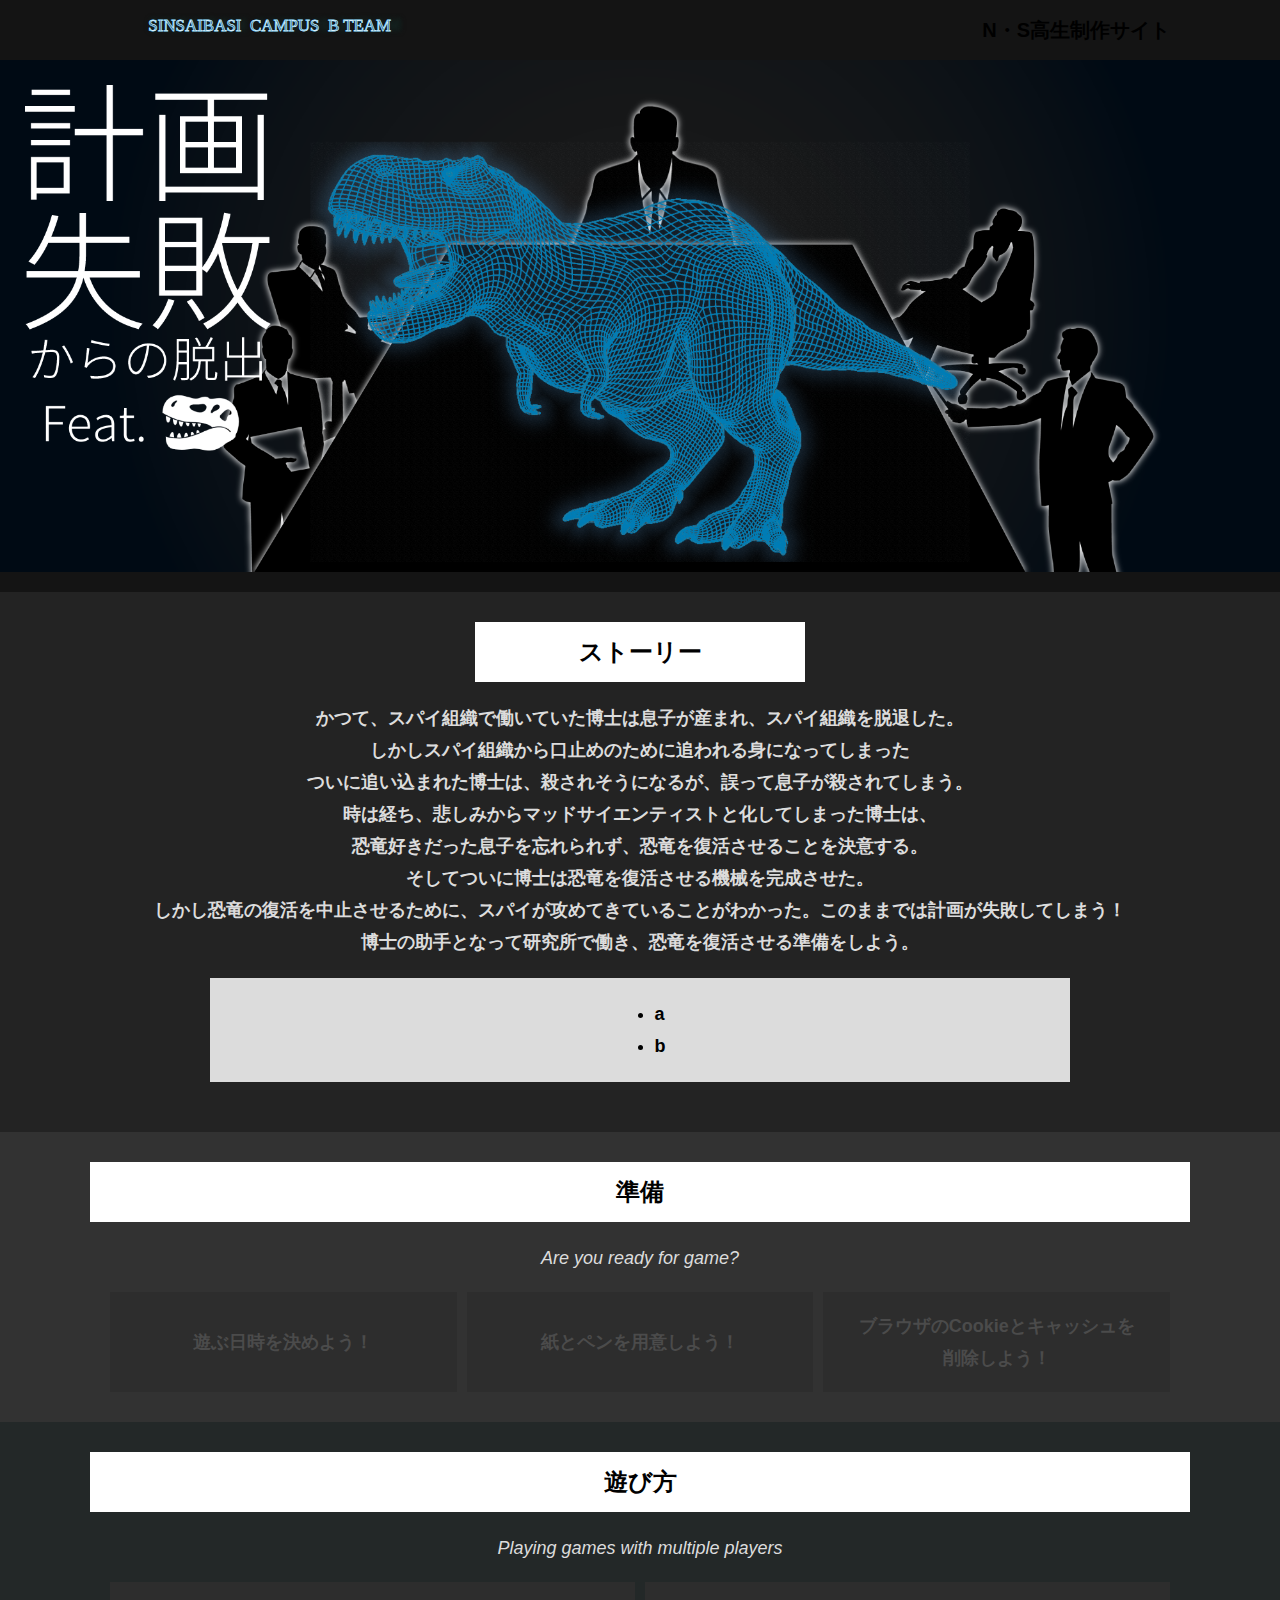
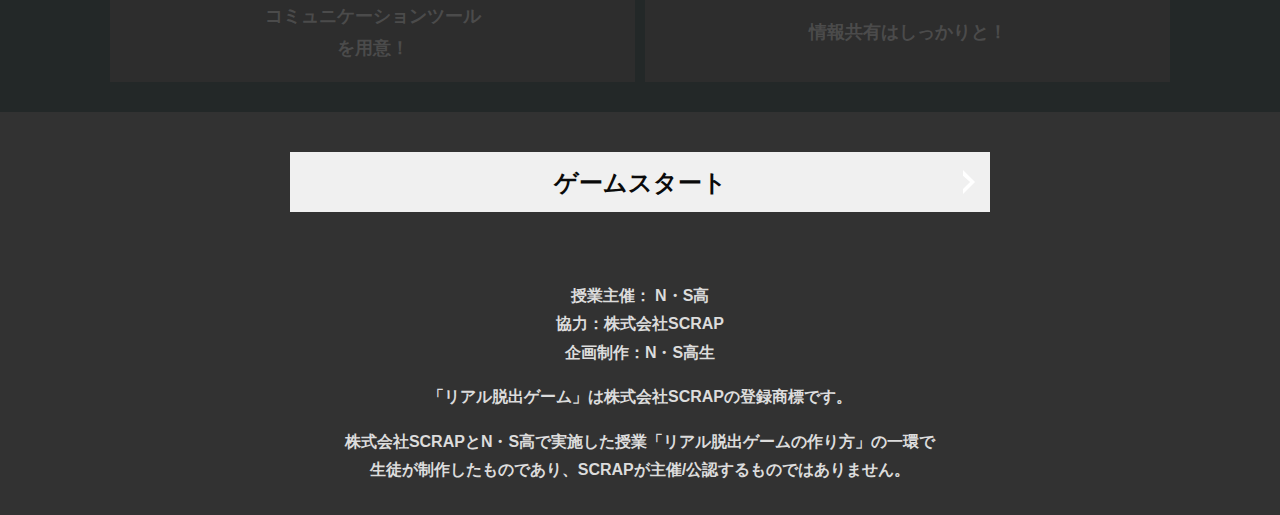
==== commit 97f0c276: "初期" ====
--- a/index.html
+++ b/index.html
@@ -103,6 +103,7 @@
               <h3 class="card__title">コミュニケーションツール<br>を用意！</h3>
             </div>
           </div>
+          <!--
           <div class="column" id="Stretch_type5">
             <div class="card" role="button" tabindex="-1">
               <div class="explantion">
@@ -114,6 +115,7 @@
               <h3 class="card__title">イヤホンを使おう！</h3>
             </div>
           </div>
+        -->
           <div class="column" id="Stretch_type6">
             <div class="card" role="button" tabindex="-1">
               <div class="explantion">
--- a/assets/css/style.css
+++ b/assets/css/style.css
@@ -189,15 +189,15 @@
 }
 #Stretch_type4:focus-within{
   padding-top: 50px;
-  padding-bottom: 245px;
+  padding-bottom: 155px;
 }
 #Stretch_type5:focus-within{
   padding-top: 50px;
-  padding-bottom: 275px;
+  padding-bottom: 105px;
 }
 #Stretch_type6:focus-within{
   padding-top: 50px;
-  padding-bottom: 155px;
+  padding-bottom: 95px;
 }
 
 .button{
@@ -295,9 +295,8 @@
 
 .card__hint {
   color: rgb(230, 230, 230);
-  position: relative;
-  height: 100%;
-  width: 100%;
+  background-color: rgb(60, 60, 60);
+  position: relative;
 }
 
 .card h3 {
@@ -337,7 +336,7 @@
 }
 
 .hint-page .card.is-open{
-  height: 300px;
+  height: 100%;
 }
 
 .hint-page .card.is-open .card__hint {
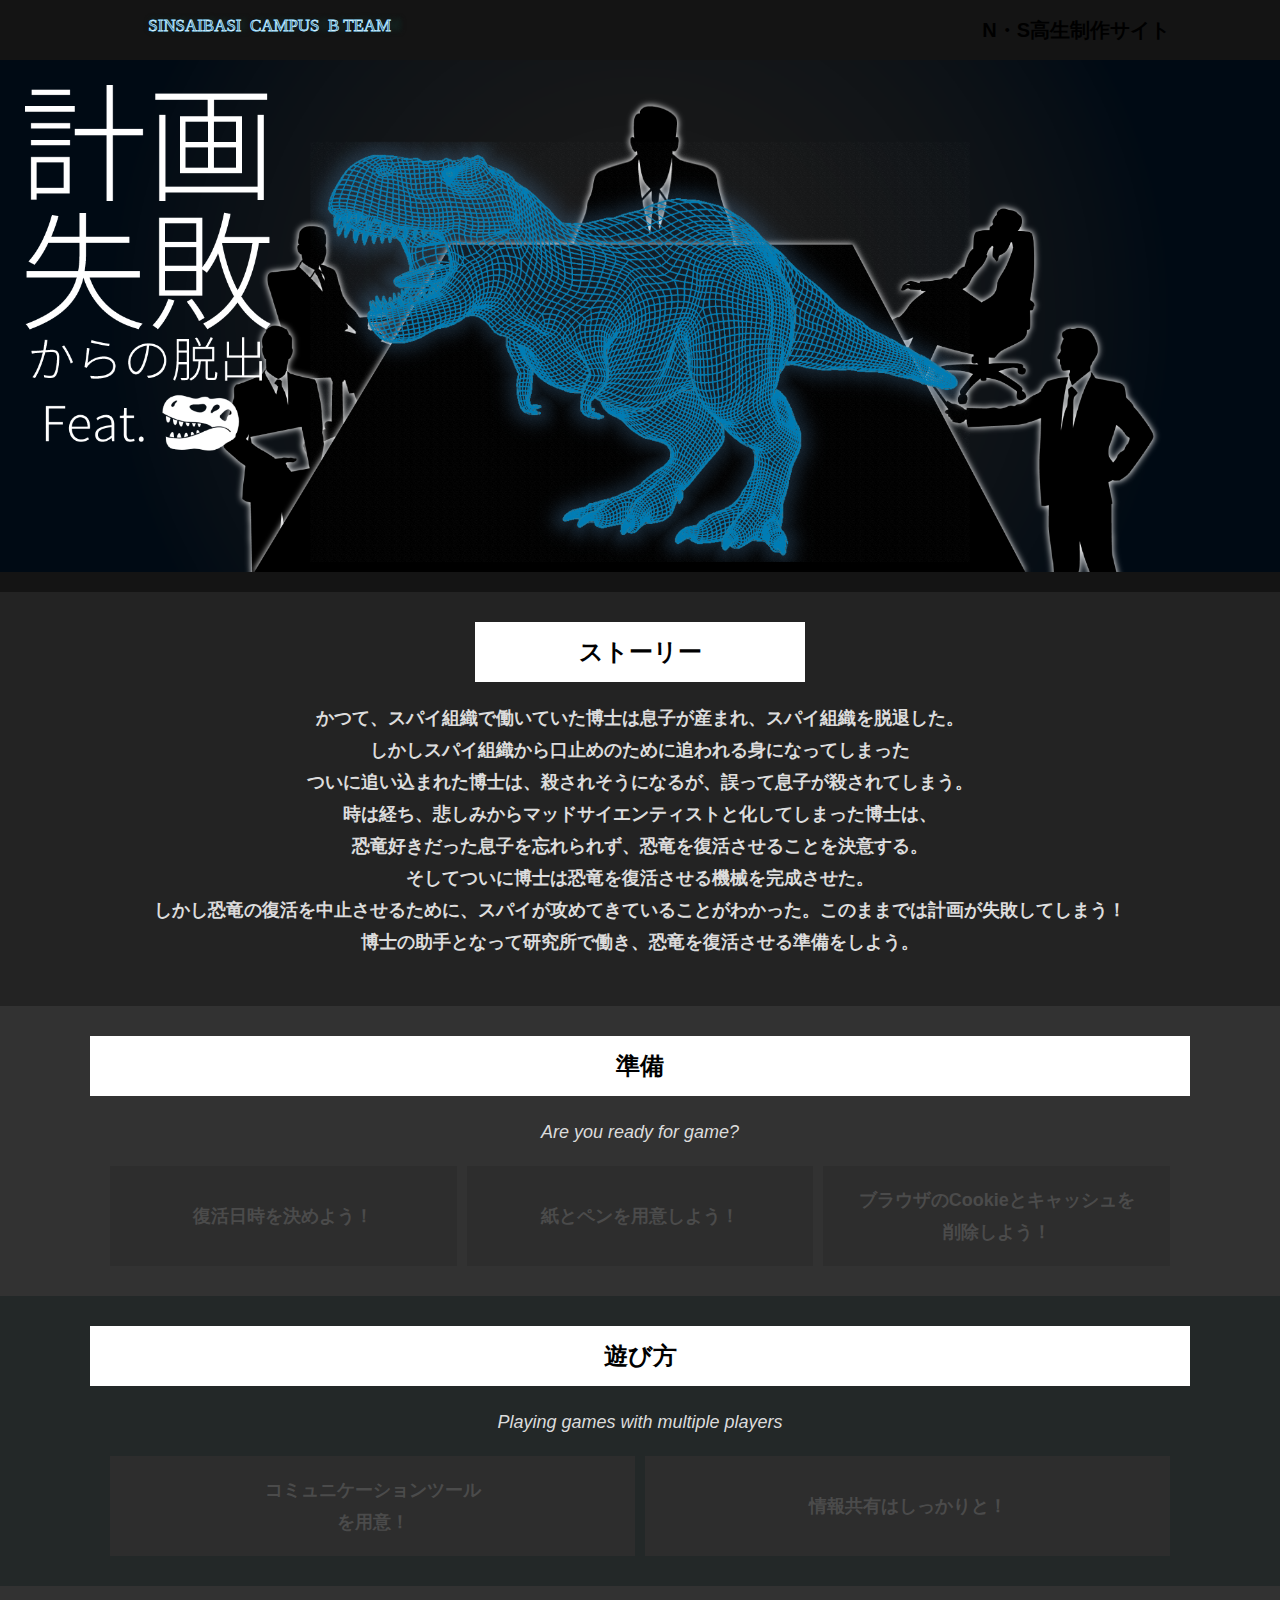
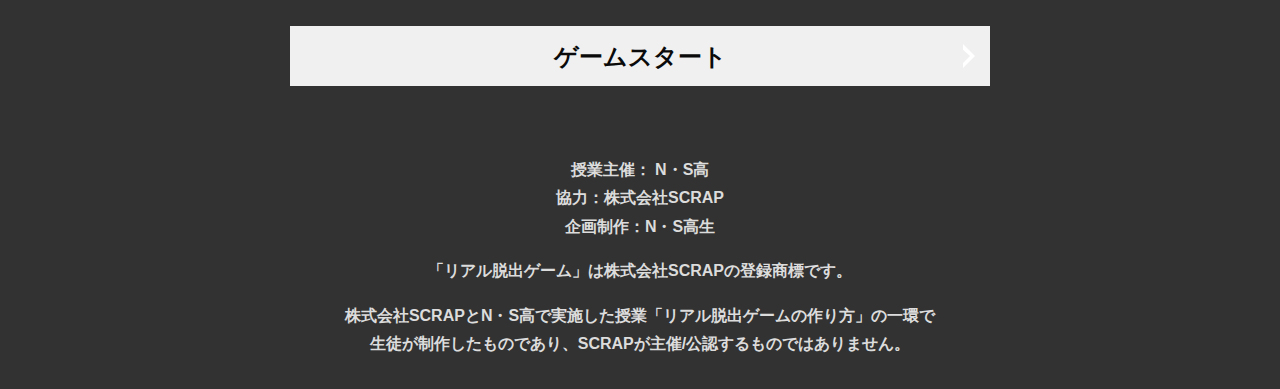
==== commit 1e8095d0: "コミット2" ====
--- a/index.html
+++ b/index.html
@@ -40,12 +40,14 @@
             しかし恐竜の復活を中止させるために、スパイが攻めてきていることがわかった。このままでは計画が失敗してしまう！<br>
 
             博士の助手となって研究所で働き、恐竜を復活させる準備をしよう。</p>
+            <!--
           <div class="story__note__outer bg-color--textback">
             <ul class="story__note">
               <li>a</li>
               <li>b</li>
             </ul>
           </div>
+        -->
           <p class="text-center"></p>
         </div>
       </div>
@@ -62,13 +64,13 @@
                 <p class="card__content">前後の説明、解説をあわせ、想定所要時間は100分〜120分です。途中で中断することもできますが、お時間に余裕があるときにご参加ください。</p>
               </div>
               <div class="card__view"></div>
-              <h3 class="card__title">遊ぶ日時を決めよう！</h3>
+              <h3 class="card__title">復活日時を決めよう！</h3>
             </div>
           </div>
           <div class="column" id="Stretch_type2">
             <div class="card" role="button" tabindex="-1">
               <div class="explantion">
-                <p class="card__content">メモをとるための紙と筆記用具をお手元にご準備ください。</p>
+                <p class="card__content">メモを取ることができると情報をまとめられて便利です。</p>
               </div>
               <div class="card__view"></div>
               <h3 class="card__title">紙とペンを用意しよう！</h3>
@@ -120,7 +122,7 @@
             <div class="card" role="button" tabindex="-1">
               <div class="explantion">
                 <p class="card__content">遠くにいる仲間と足並みを揃えて遊びましょう。<br>
-                動画で気になったところ、解けた謎の答えや思いついたことはなんでも共有しましょう！</p>
+                解けた謎の答えや思いついたことはなんでも共有しましょう！</p>
               </div> 
               <div class="card__view"></div>
               <h3 class="card__title">情報共有はしっかりと！</h3>
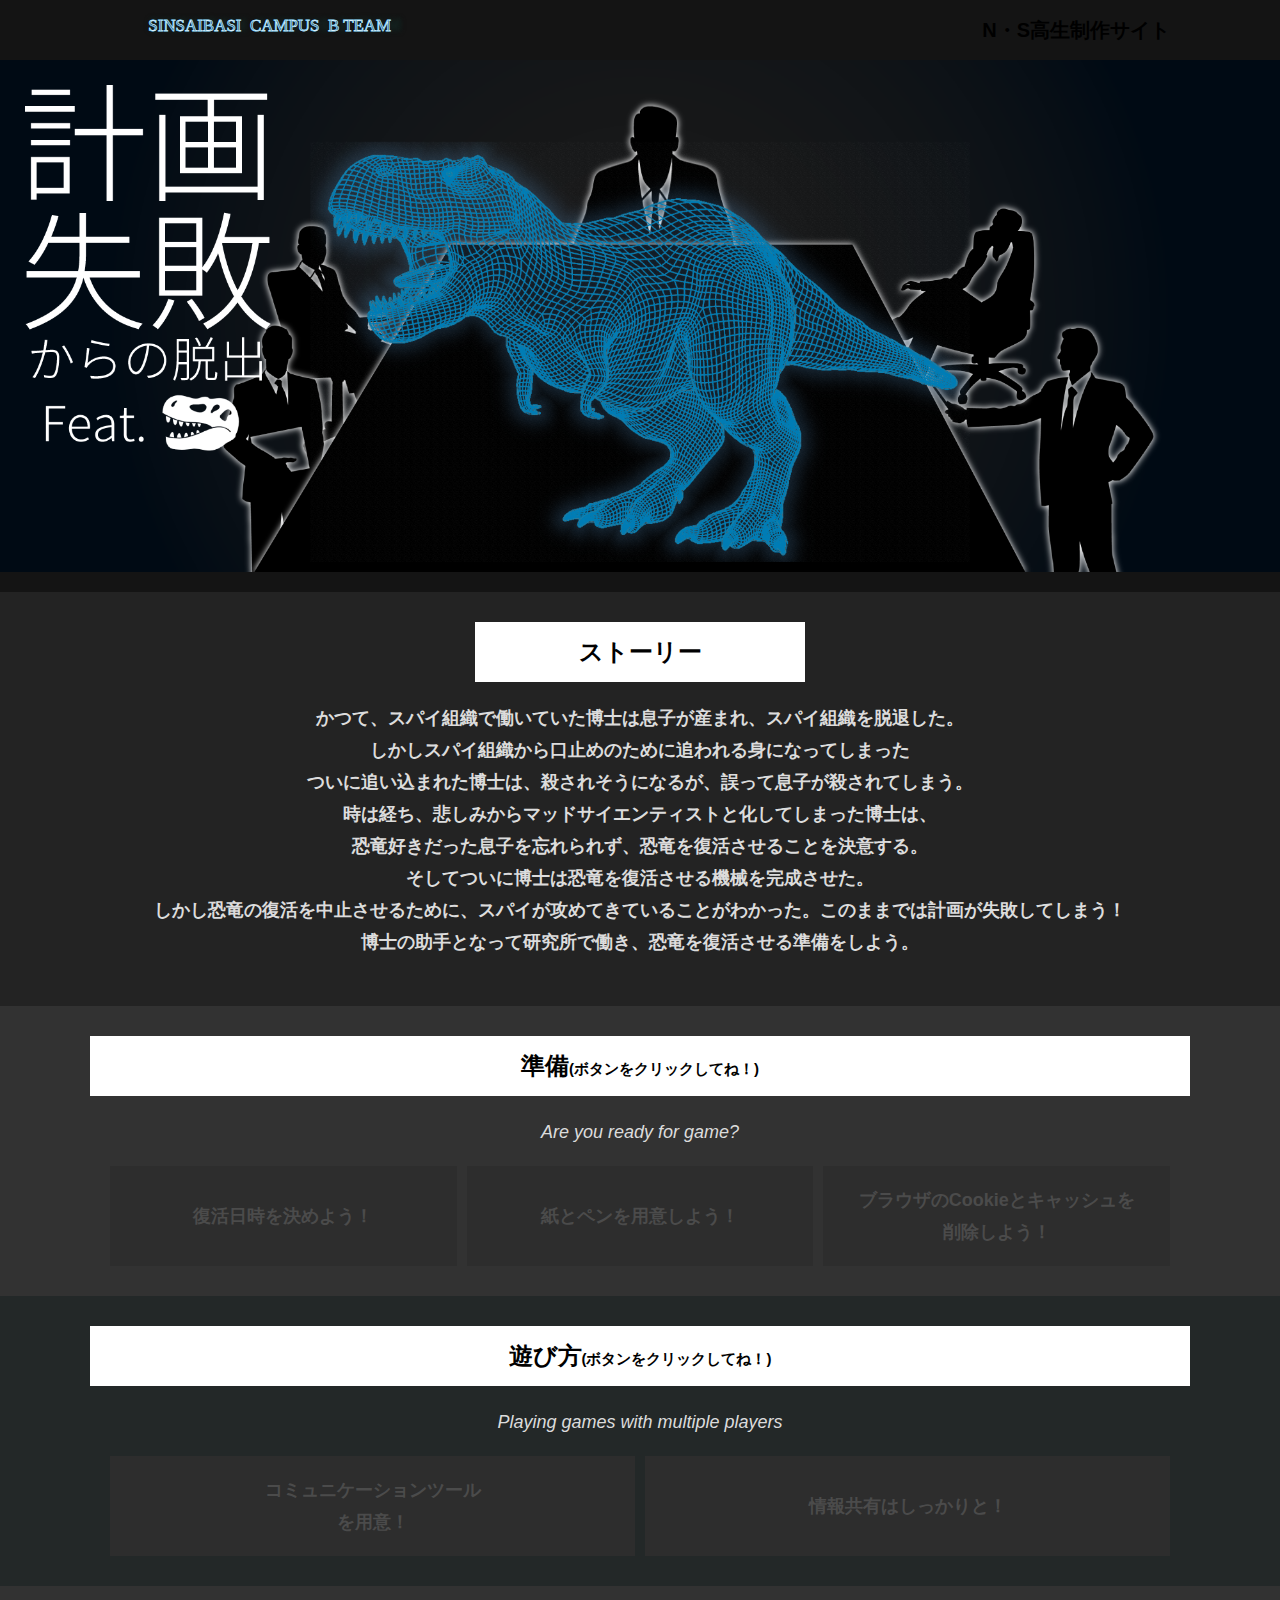
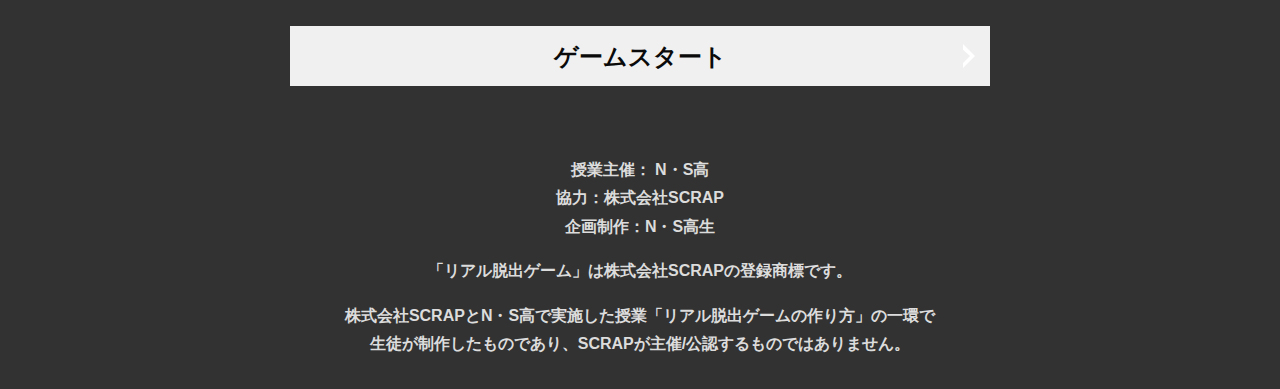
==== commit 77bbb01b: "授業内最終更新" ====
--- a/index.html
+++ b/index.html
@@ -55,7 +55,7 @@
     <section class="section bg-color--gray">
       <div class="container">
         <!-//三番目->
-        <h2 class="section-title">準備</h2>
+        <h2 class="section-title">準備<span id="font15">(ボタンをクリックしてね！)</span></h2>
         <p class="font-eng text-center">Are you ready for game?</p>
         <div class="row">
           <div class="column" id="Stretch_type1">
@@ -91,7 +91,7 @@
     <section class="section bg-color--keycolor">
       <div class="container">
         <!-//四番目->
-        <h2 class="section-title">遊び方</h2>
+        <h2 class="section-title">遊び方<span id="font15">(ボタンをクリックしてね！)</span></h2>
         <p class="font-eng text-center">Playing games with multiple players</p>
         <div class="row">    
           <div class="column" id="Stretch_type4">
--- a/assets/css/style.css
+++ b/assets/css/style.css
@@ -136,6 +136,13 @@
 #font30{
     font-size: 30px;
 }
+#font20{
+    font-size: 20px;
+}
+#font15{
+    font-size: 15px;
+}
+
 
 #center-parent{
   position: relative;
